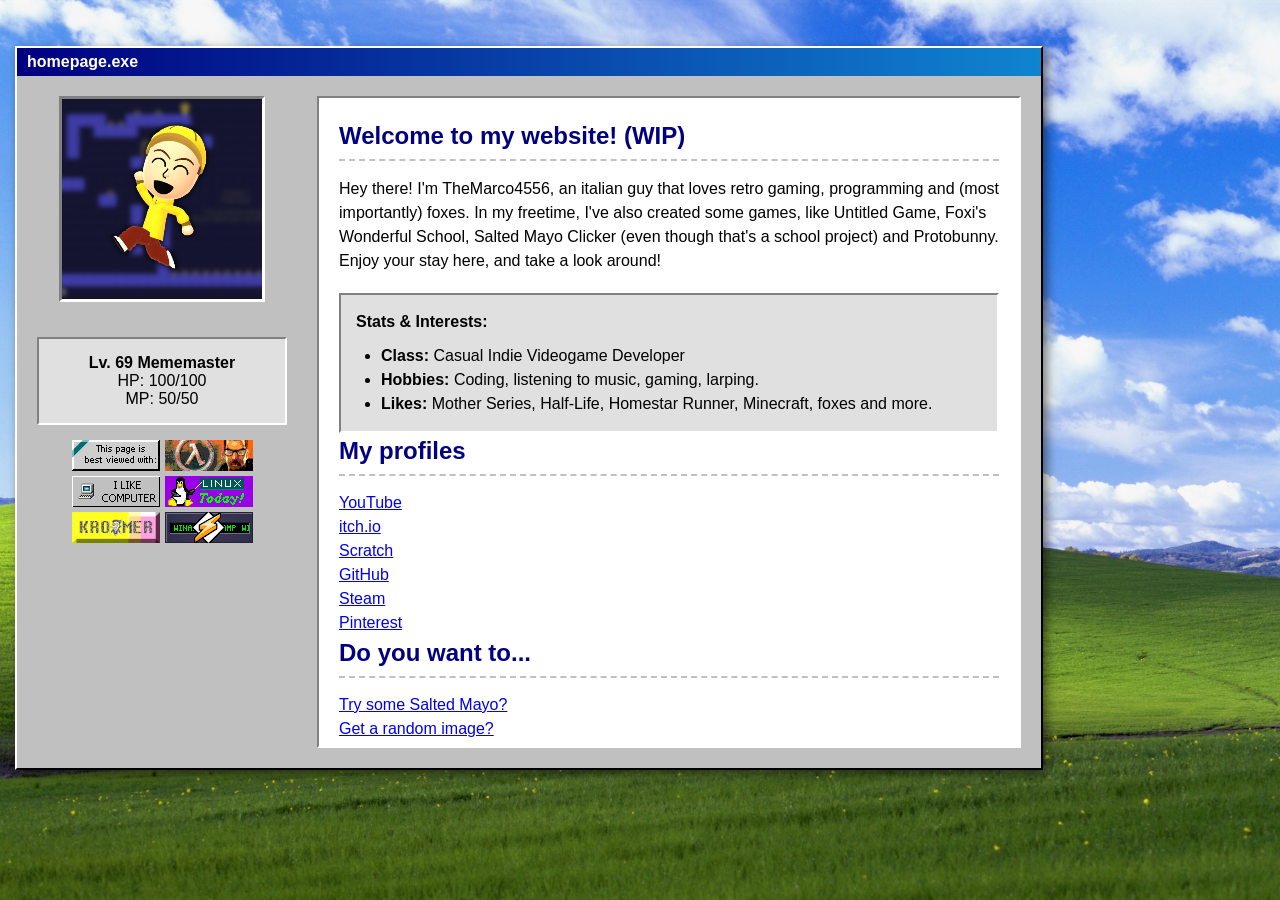
==== index.html @ 9dbb5de8 "Implement audio player for addiction.mod Added a music player section with play and stop controls fo" ====
<!DOCTYPE html>
<html lang="en"><head>
    <link rel="icon" href="favicon.png" type="image/png">
    <meta charset="UTF-8">
    <meta name="viewport" content="width=device-width, initial-scale=1.0">
    <title>TheMarco4556's Homepage</title>
    <style>
        /* --- THE DESKTOP BACKGROUND --- */
        body {
            background-image: url('background.jpg');
            cursor: url("cursor.png"), auto;
            background-repeat: no-repeat;
            background-attachment: fixed;
            background-size: cover;
            background-size: 100% 100%;
            font-family: 'MS Sans Serif', Tahoma, Geneva, sans-serif;
            margin: 0;
            padding: 0;
            height: 100vh;
            display: flex;
            justify-content: center;
            align-items: center;
            overflow: hidden; 
        }

        /* --- THE BIG WINDOW CONTAINER --- */
        .window {
            background-color: #c0c0c0;
            width: 80vw;
            height: 80vh;
            max-width: 1200px; 
            max-height: 900px;
            border-top: 2px solid #ffffff;
            border-left: 2px solid #ffffff;
            border-right: 2px solid #000000;
            border-bottom: 2px solid #000000;
            box-shadow: 4px 4px 10px rgba(0,0,0,0.5);
            position: absolute;
            display: flex;
            flex-direction: column; 
        }

        /* --- THE TITLE BAR --- */
        .title-bar {
            background: linear-gradient(90deg, #000080, #1084d0);
            color: white;
            padding: 5px 10px;
            font-weight: bold;
            font-size: 16px;
            display: flex;
            justify-content: space-between;
            align-items: center;
            cursor: grab;
            flex-shrink: 0; 
        }

        .title-bar:active {
            cursor: grabbing;
        }

        .window-controls {
            display: flex;
            gap: 2px;
        }

        .btn {
            background-color: #c0c0c0;
            border-top: 1px solid #ffffff;
            border-left: 1px solid #ffffff;
            border-right: 1px solid #000000;
            border-bottom: 1px solid #000000;
            font-size: 14px;
            font-weight: bold;
            width: 20px;
            height: 20px;
            display: flex;
            justify-content: center;
            align-items: center;
            cursor: pointer;
            color: black;
        }
        
        .btn:active {
            border-top: 1px solid #000000;
            border-left: 1px solid #000000;
            border-right: 1px solid #ffffff;
            border-bottom: 1px solid #ffffff;
        }

        /* --- THE CONTENT AREA --- */
        .window-content {
            padding: 20px;
            display: flex;
            gap: 30px;
            flex-grow: 1; 
            overflow-y: auto; 
        }

        /* --- LEFT SIDE: PFP & Badges --- */
        .profile-side {
            display: flex;
            flex-direction: column;
            align-items: center;
            width: 250px; 
            flex-shrink: 0;
        }

        .profile-pic {
            width: 200px;
            height: 200px;
            border-top: 3px solid #808080;
            border-left: 3px solid #808080;
            border-right: 3px solid #ffffff;
            border-bottom: 3px solid #ffffff;
            image-rendering: pixelated; 
            margin-bottom: 15px;
            object-fit: cover;
        }

        .pixel-badge {
            width: 88px;
            height: 31px;
            background-color: #000;
            color: #00ff00;
            font-size: 10px;
            display: flex;
            align-items: center;
            justify-content: center;
            border: 1px solid #808080;
            margin-top: 10px;
            text-decoration: none;
            font-family: 'Courier New', Courier, monospace;
        }

        .badge-grid {
            display: grid;
            grid-template-columns: 1fr 1fr;
            gap: 5px;
            margin-top: 15px;
        }

        /* --- RIGHT SIDE: Text & Info --- */
        .info-side {
            flex: 1;
            font-size: 16px; 
            line-height: 1.5;
            background: #ffffff; 
            border-top: 2px solid #808080;
            border-left: 2px solid #808080;
            border-right: 2px solid #ffffff;
            border-bottom: 2px solid #ffffff;
            padding: 20px;
            overflow-y: auto;
        }

        .info-side h2 {
            margin: 0 0 15px 0;
            font-size: 24px;
            color: #000080; 
            border-bottom: 2px dashed #c0c0c0;
            padding-bottom: 5px;
        }

        .fieldset {
            border-top: 2px solid #808080;
            border-left: 2px solid #808080;
            border-right: 2px solid #ffffff;
            border-bottom: 2px solid #ffffff;
            padding: 15px;
            margin-top: 20px;
            background: #e0e0e0;
        }

        ul {
            margin: 10px 0 0 0;
            padding-left: 25px;
        }

        /* --- FUNCTIONAL MUSIC PLAYER STYLES --- */
        .music-player {
            background: #000;
            color: #00ff00;
            padding: 5px 10px;
            font-family: 'Courier New', Courier, monospace;
            font-size: 14px;
            margin-top: 20px;
            border: 2px solid #808080;
            display: flex;
            align-items: center;
            gap: 10px;
        }
        
        .play-btn {
            background: #c0c0c0; 
            border-top: 2px solid #fff; 
            border-left: 2px solid #fff; 
            border-right: 2px solid #000; 
            border-bottom: 2px solid #000; 
            font-family: 'Courier New', Courier, monospace; 
            font-weight: bold; 
            font-size: 12px; 
            cursor: pointer; 
            padding: 2px 8px;
            color: #000;
        }
        
        .play-btn:active {
            border-top: 2px solid #000; 
            border-left: 2px solid #000; 
            border-right: 2px solid #fff; 
            border-bottom: 2px solid #fff;
        }
        .w95-player { background:#c0c0c0; border-top:2px solid #fff; border-left:2px solid #fff; border-right:2px solid #000; border-bottom:2px solid #000; padding:6px; font-family:sans-serif; font-size:12px; display:inline-flex; align-items:center; color:#000; }
        .w95-ctrl { background:#c0c0c0; border-top:1px solid #fff; border-left:1px solid #fff; border-right:1px solid #000; border-bottom:1px solid #000; padding:2px 8px; font-weight:bold; cursor:pointer; margin-right:4px; }
        .w95-ctrl:active { border-top:1px solid #000; border-left:1px solid #000; border-right:1px solid #fff; border-bottom:1px solid #fff; }
    </style>
</head>
<body>
    <audio src="startup.mp3" autoplay>Your web browser doesn't not support autoplay elements.</audio>
    <div class="window" id="draggable-window" style="top: 46px; left: 15px;">
        
        <div class="title-bar" id="window-header">
            <span class="">homepage.exe</span>
        </div>

        <div class="window-content">
            
            <div class="profile-side">
                <img src="my_face.png" alt="My Face" class="profile-pic">
                
                <div class="fieldset" style="width: 100%; box-sizing: border-box; text-align: center;">
                    <b>Lv. 69 Mememaster</b><br>
                    HP: 100/100<br>
                    MP: 50/50
                </div>
                
                <div class="badge-grid">
                    <img src="badges/bestvw.gif">
                    <img src="badges/hl.gif">
                    <img src="badges/i_like_computer.png">
                    <img src="badges/nclinux.gif">
                    <img src="badges/typhrakromer.gif">
                    <img src="badges/winamp.gif">
                </div>
            </div>

            <div class="info-side">
                <h2>Welcome to my website! (WIP)</h2>
                <p>Hey there! I'm TheMarco4556, an italian guy that loves retro gaming, programming and (most importantly) foxes. In my freetime, I've also created some games, like Untitled Game, Foxi's Wonderful School, Salted Mayo Clicker (even though that's a school project) and Protobunny. Enjoy your stay here, and take a look around!</p>
                
                <div class="fieldset">
                    <b>Stats &amp; Interests:</b>
                    <ul>
                        <li><b>Class:</b> Casual Indie Videogame Developer</li>
                        <li><b>Hobbies:</b> Coding, listening to music, gaming, larping.</li>
                        <li><b>Likes:</b> Mother Series, Half-Life, Homestar Runner, Minecraft, foxes and more.</li>
                    </ul>
                </div>

                <h2>My profiles</h2>
                <a href="https://www.youtube.com/@thefoxicreator4556">YouTube</a> <br>
                <a href="https://heyflame.itch.io">itch.io</a> <br>
                <a href="https://scratch.mit.edu/users/LazyFox_Scratch">Scratch</a> <br>
                <a href="https://www.github.com/Marco4556">GitHub</a> <br>
                <a href="https://steamcommunity.com/id/thefoxicreator4556">Steam</a> <br>
                <a href="https://it.pinterest.com/thefoxicreator4556">Pinterest</a>
                
                <h2>Do you want to...</h2>
                <a href="https://salted-mayo.neocities.org/">Try some Salted Mayo?</a> <br>
                <a href="randimg">Get a random image?</a> <br>
                <a href="nothing">Do nothing?</a>
                </div>
            </div>
        </div>

        <div class="w95-player">
          <b style="margin-right:8px;">addiction.mod</b>
          <button class="w95-ctrl" onclick="document.getElementById('w95-bgm').play()">Play</button>
          <button class="w95-ctrl" onclick="document.getElementById('w95-bgm').pause()">Stop</button>
          <audio id="w95-bgm" src="addiction.mp3"></audio>
        </div>
<img src="https://sweetembed.neocities.org/se_spacer.png" alt="" width="1" height="1" style="position:absolute; visibility:hidden;">
    <script>
        if (/Android|webOS|iPhone|iPad|iPod|BlackBerry|IEMobile|Opera Mini/i.test(navigator.userAgent)) {
            window.location.replace("mobile");
        }
        
        
        // --- DRAG AND DROP SCRIPT ---
        dragElement(document.getElementById("draggable-window"));

        function dragElement(elmnt) {
            var pos1 = 0, pos2 = 0, pos3 = 0, pos4 = 0;
            
            if (document.getElementById("window-header")) {
                document.getElementById("window-header").onmousedown = dragMouseDown;
            }

            function dragMouseDown(e) {
                e = e || window.event;
                e.preventDefault();
                pos3 = e.clientX;
                pos4 = e.clientY;
                document.onmouseup = closeDragElement;
                document.onmousemove = elementDrag;
            }

            function elementDrag(e) {
                e = e || window.event;
                e.preventDefault();
                pos1 = pos3 - e.clientX;
                pos2 = pos4 - e.clientY;
                pos3 = e.clientX;
                pos4 = e.clientY;
                elmnt.style.top = (elmnt.offsetTop - pos2) + "px";
                elmnt.style.left = (elmnt.offsetLeft - pos1) + "px";
            }

            function closeDragElement() {
                document.onmouseup = null;
                document.onmousemove = null;
            }
        }
    </script>


<img id="sweetembed-tracking-pixel" src="https://sweetembed.neocities.org/se_spacer.png" alt="" width="1" height="1" style="position: absolute; visibility: hidden;"></body></html>
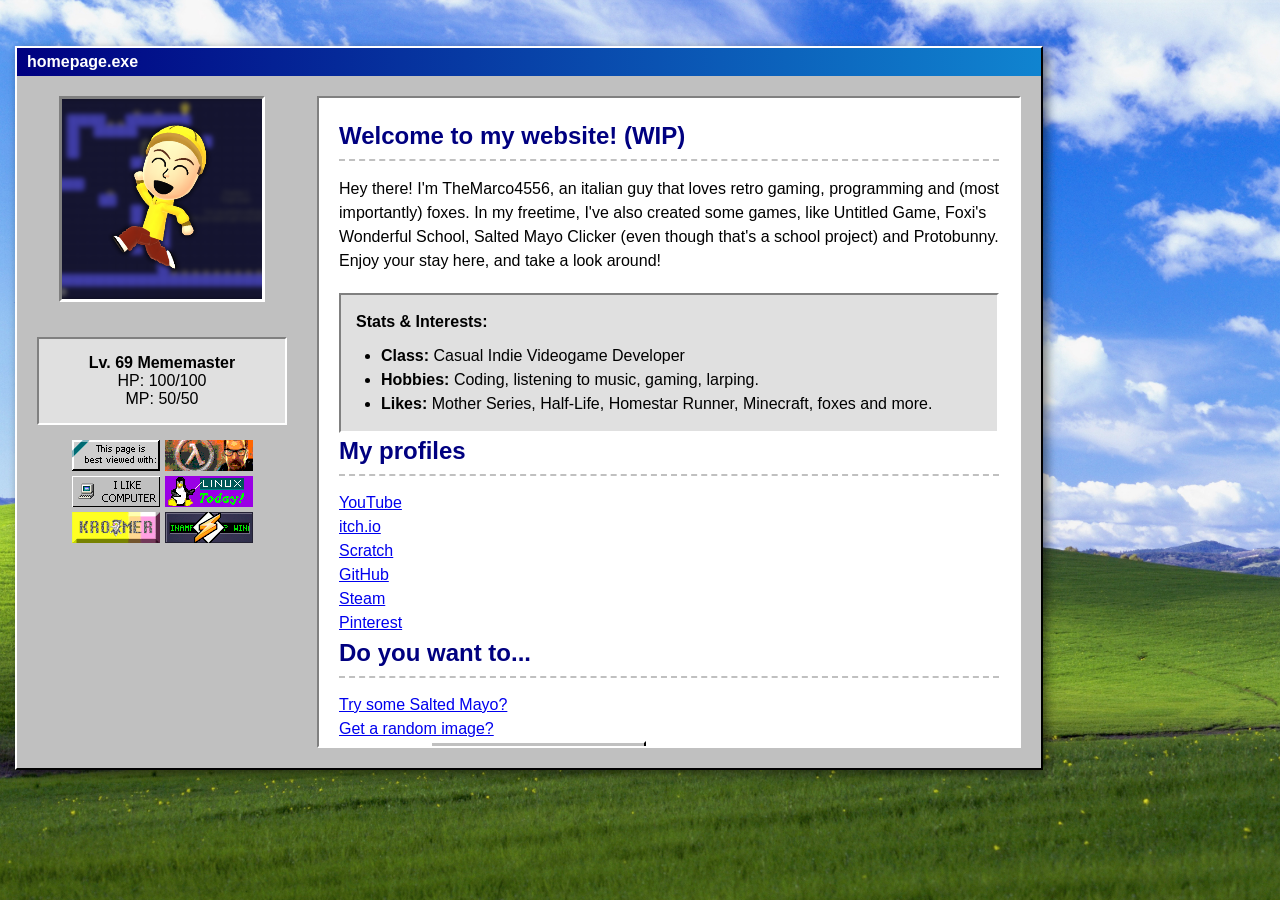
==== commit de9f2a11: "Refactor audio player section in index.html Updated the audio player section by removing duplicate c" ====
--- a/index.html
+++ b/index.html
@@ -269,17 +269,17 @@
                 <a href="https://salted-mayo.neocities.org/">Try some Salted Mayo?</a> <br>
                 <a href="randimg">Get a random image?</a> <br>
                 <a href="nothing">Do nothing?</a>
+                <div class="w95-player">
+                      <b style="margin-right:8px;">addiction.mod</b>
+                      <button class="w95-ctrl" onclick="document.getElementById('w95-bgm').play()">Play</button>
+                      <button class="w95-ctrl" onclick="document.getElementById('w95-bgm').pause()">Pause</button>
+                      <audio id="w95-bgm" src="addiction.mp3"></audio>
+                </div>
                 </div>
             </div>
         </div>
-
-        <div class="w95-player">
-          <b style="margin-right:8px;">addiction.mod</b>
-          <button class="w95-ctrl" onclick="document.getElementById('w95-bgm').play()">Play</button>
-          <button class="w95-ctrl" onclick="document.getElementById('w95-bgm').pause()">Stop</button>
-          <audio id="w95-bgm" src="addiction.mp3"></audio>
-        </div>
-<img src="https://sweetembed.neocities.org/se_spacer.png" alt="" width="1" height="1" style="position:absolute; visibility:hidden;">
+    
+    <img src="https://sweetembed.neocities.org/se_spacer.png" alt="" width="1" height="1" style="position:absolute; visibility:hidden;">
     <script>
         if (/Android|webOS|iPhone|iPad|iPod|BlackBerry|IEMobile|Opera Mini/i.test(navigator.userAgent)) {
             window.location.replace("mobile");
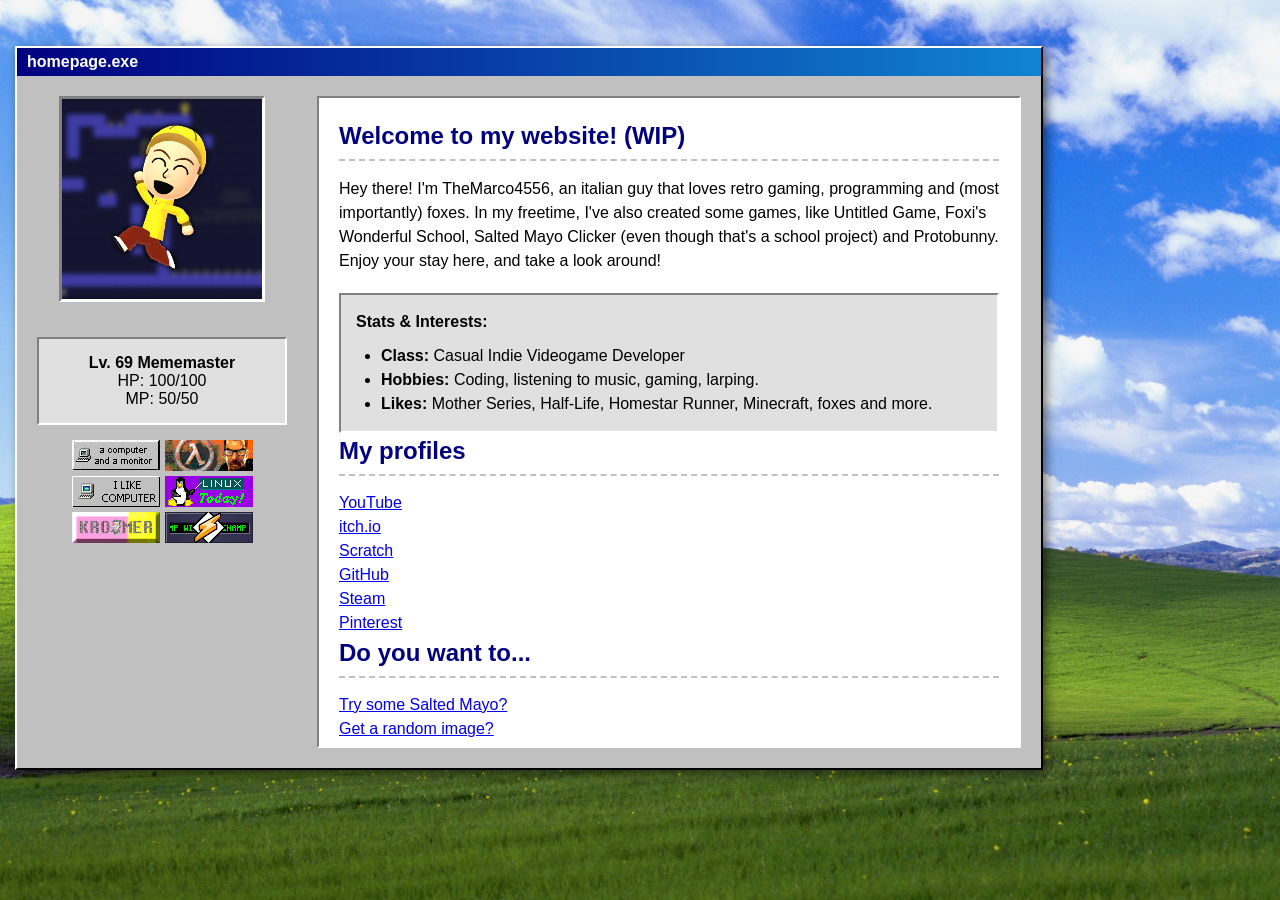
==== commit 8c4774e4: "Add line break after 'Do nothing?' link Add line break after 'Do nothing?' link." ====
--- a/index.html
+++ b/index.html
@@ -268,7 +268,7 @@
                 <h2>Do you want to...</h2>
                 <a href="https://salted-mayo.neocities.org/">Try some Salted Mayo?</a> <br>
                 <a href="randimg">Get a random image?</a> <br>
-                <a href="nothing">Do nothing?</a>
+                <a href="nothing">Do nothing?</a> <br>
                 <div class="w95-player">
                       <b style="margin-right:8px;">addiction.mod</b>
                       <button class="w95-ctrl" onclick="document.getElementById('w95-bgm').play()">Play</button>
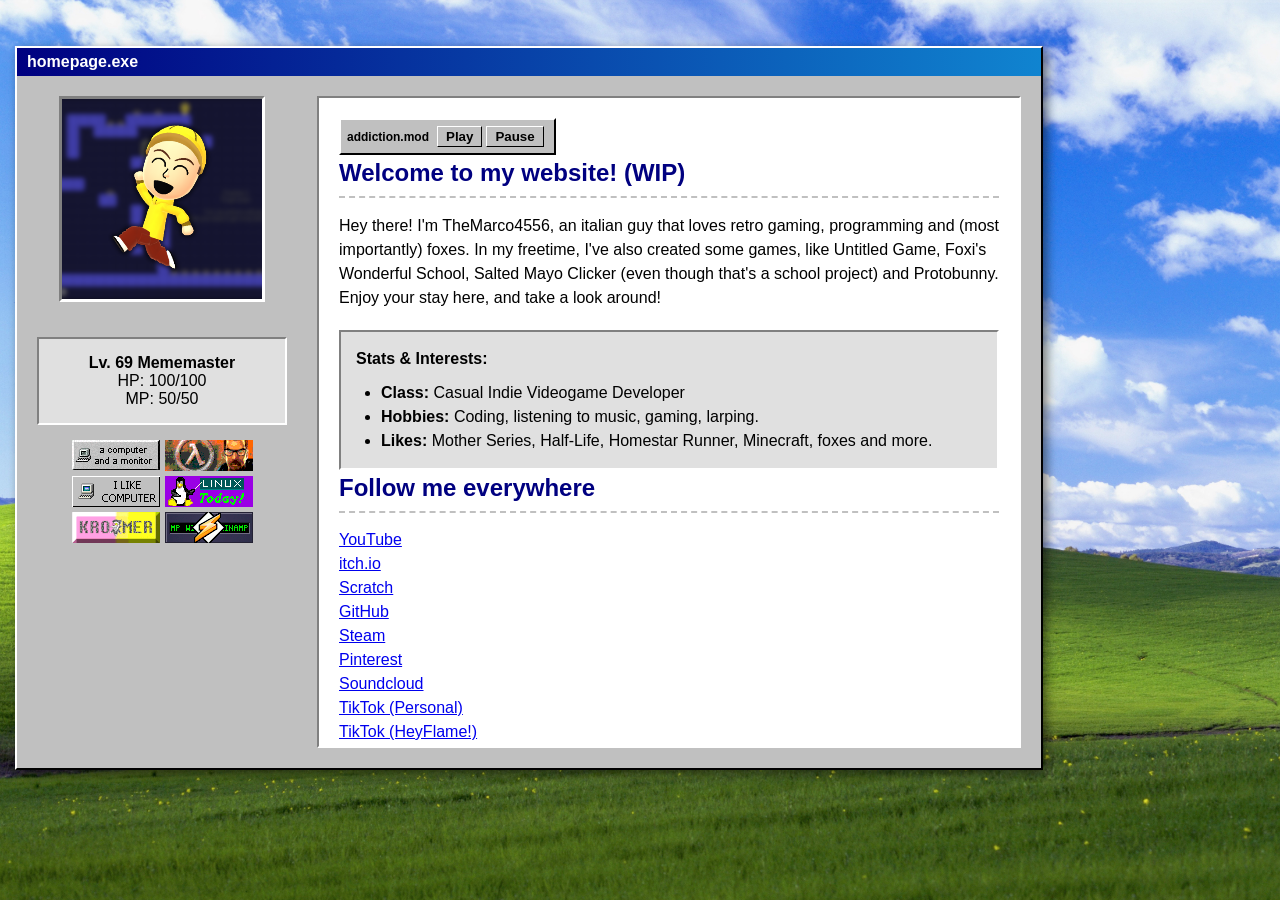
==== commit 315953f7: "Updated links and moved audio player" ====
--- a/index.html
+++ b/index.html
@@ -245,6 +245,12 @@
             </div>
 
             <div class="info-side">
+                <div class="w95-player">
+                      <b style="margin-right:8px;">addiction.mod</b>
+                      <button class="w95-ctrl" onclick="document.getElementById('w95-bgm').play()">Play</button>
+                      <button class="w95-ctrl" onclick="document.getElementById('w95-bgm').pause()">Pause</button>
+                      <audio id="w95-bgm" src="addiction.mp3"></audio>
+                </div>
                 <h2>Welcome to my website! (WIP)</h2>
                 <p>Hey there! I'm TheMarco4556, an italian guy that loves retro gaming, programming and (most importantly) foxes. In my freetime, I've also created some games, like Untitled Game, Foxi's Wonderful School, Salted Mayo Clicker (even though that's a school project) and Protobunny. Enjoy your stay here, and take a look around!</p>
                 
@@ -257,24 +263,21 @@
                     </ul>
                 </div>
 
-                <h2>My profiles</h2>
+                <h2>Follow me everywhere</h2>
                 <a href="https://www.youtube.com/@thefoxicreator4556">YouTube</a> <br>
                 <a href="https://heyflame.itch.io">itch.io</a> <br>
                 <a href="https://scratch.mit.edu/users/LazyFox_Scratch">Scratch</a> <br>
                 <a href="https://www.github.com/Marco4556">GitHub</a> <br>
                 <a href="https://steamcommunity.com/id/thefoxicreator4556">Steam</a> <br>
-                <a href="https://it.pinterest.com/thefoxicreator4556">Pinterest</a>
+                <a href="https://it.pinterest.com/thefoxicreator4556">Pinterest</a> <br>
+                <a href="https://soundcloud.com/themarco4556">Soundcloud</a> <br>
+                <a href="https://www.tiktok.com/@themarco4556">TikTok (Personal)</a> <br>
+                <a href="https://www.tiktok.com/@heyflame.off">TikTok (HeyFlame!)</a>
                 
                 <h2>Do you want to...</h2>
                 <a href="https://salted-mayo.neocities.org/">Try some Salted Mayo?</a> <br>
                 <a href="randimg">Get a random image?</a> <br>
                 <a href="nothing">Do nothing?</a> <br>
-                <div class="w95-player">
-                      <b style="margin-right:8px;">addiction.mod</b>
-                      <button class="w95-ctrl" onclick="document.getElementById('w95-bgm').play()">Play</button>
-                      <button class="w95-ctrl" onclick="document.getElementById('w95-bgm').pause()">Pause</button>
-                      <audio id="w95-bgm" src="addiction.mp3"></audio>
-                </div>
                 </div>
             </div>
         </div>
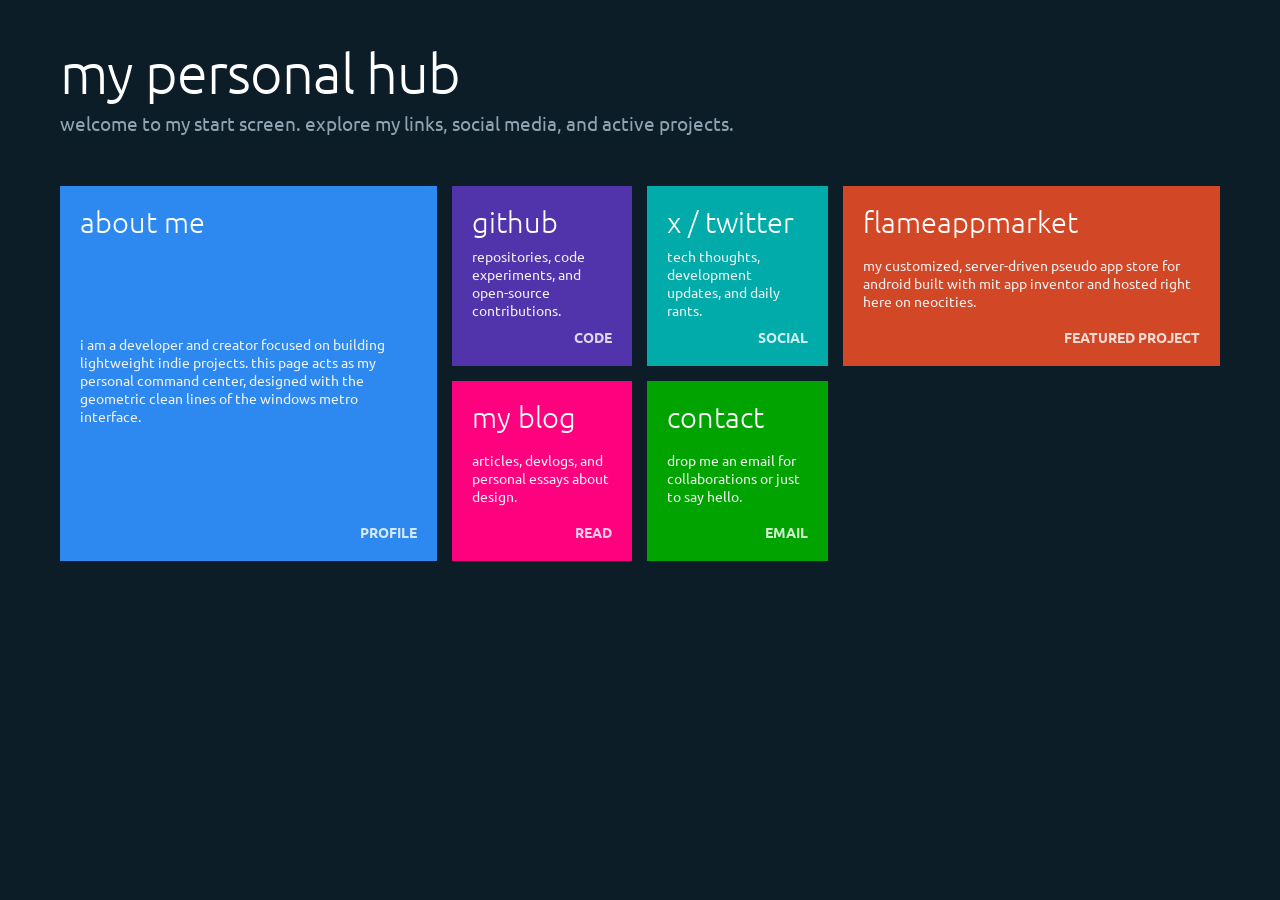
==== commit 3536c18f: "windows 8.1 styling" ====
--- a/index.html
+++ b/index.html
@@ -1,330 +1,203 @@
 <!DOCTYPE html>
-<html lang="en"><head>
-    <link rel="icon" href="favicon.png" type="image/png">
+<html lang="en">
+<head>
     <meta charset="UTF-8">
     <meta name="viewport" content="width=device-width, initial-scale=1.0">
-    <title>TheMarco4556's Homepage</title>
+    <title>My Personal Hub</title>
+    <!-- Importazione del Font Ubuntu da Google Fonts -->
+    <link rel="preconnect" href="https://fonts.googleapis.com">
+    <link rel="preconnect" href="https://fonts.gstatic.com" crossorigin>
+    <link href="https://fonts.googleapis.com/css2?family=Ubuntu:wght@300;400;700&display=swap" rel="stylesheet">
+    
     <style>
-        /* --- THE DESKTOP BACKGROUND --- */
-        body {
-            background-image: url('background.jpg');
-            cursor: url("cursor.png"), auto;
-            background-repeat: no-repeat;
-            background-attachment: fixed;
-            background-size: cover;
-            background-size: 100% 100%;
-            font-family: 'MS Sans Serif', Tahoma, Geneva, sans-serif;
+        /* Reset e Stili Base (Windows 8.1 / Metro Style) */
+        * {
+            box-sizing: border-box;
             margin: 0;
             padding: 0;
-            height: 100vh;
-            display: flex;
-            justify-content: center;
-            align-items: center;
-            overflow: hidden; 
-        }
-
-        /* --- THE BIG WINDOW CONTAINER --- */
-        .window {
-            background-color: #c0c0c0;
-            width: 80vw;
-            height: 80vh;
-            max-width: 1200px; 
-            max-height: 900px;
-            border-top: 2px solid #ffffff;
-            border-left: 2px solid #ffffff;
-            border-right: 2px solid #000000;
-            border-bottom: 2px solid #000000;
-            box-shadow: 4px 4px 10px rgba(0,0,0,0.5);
-            position: absolute;
-            display: flex;
-            flex-direction: column; 
-        }
-
-        /* --- THE TITLE BAR --- */
-        .title-bar {
-            background: linear-gradient(90deg, #000080, #1084d0);
+        }
+
+        body {
+            /* Iconico colore blu scuro/petrolio del menu Start di Windows 8.1 */
+            background-color: #0c1d28; 
+            color: #ffffff;
+            font-family: 'Ubuntu', sans-serif;
+            font-weight: 400; /* Ubuntu Regular */
+            overflow-x: hidden;
+            padding: 40px 60px;
+        }
+
+        /* Tipografia */
+        h1, h2, h3 {
+            font-weight: 300; /* Ubuntu Light */
+            text-transform: lowercase; /* Tocco minimalista Metro UI */
+        }
+
+        header {
+            margin-bottom: 50px;
+            animation: fadeInMove 0.5s ease-out;
+        }
+
+        header h1 {
+            font-size: 3.5rem;
+            letter-spacing: -1px;
+            color: #ffffff;
+        }
+
+        header p {
+            font-size: 1.2rem;
+            color: #8fa3b0;
+            margin-top: 5px;
+        }
+
+        /* Container Principale a Griglia (Hub di Windows 8) */
+        .metro-grid {
+            display: grid;
+            grid-template-columns: repeat(auto-fill, minmax(180px, 1fr));
+            grid-auto-rows: 180px;
+            gap: 15px;
+            max-width: 1200px;
+            animation: fadeInMove 0.7s ease-out;
+        }
+
+        /* Le celebri "Tiles" (Piastrelle) di Windows 8 */
+        .tile {
+            padding: 20px;
             color: white;
-            padding: 5px 10px;
-            font-weight: bold;
-            font-size: 16px;
-            display: flex;
-            justify-content: space-between;
-            align-items: center;
-            cursor: grab;
-            flex-shrink: 0; 
-        }
-
-        .title-bar:active {
-            cursor: grabbing;
-        }
-
-        .window-controls {
-            display: flex;
-            gap: 2px;
-        }
-
-        .btn {
-            background-color: #c0c0c0;
-            border-top: 1px solid #ffffff;
-            border-left: 1px solid #ffffff;
-            border-right: 1px solid #000000;
-            border-bottom: 1px solid #000000;
-            font-size: 14px;
-            font-weight: bold;
-            width: 20px;
-            height: 20px;
-            display: flex;
-            justify-content: center;
-            align-items: center;
-            cursor: pointer;
-            color: black;
-        }
-        
-        .btn:active {
-            border-top: 1px solid #000000;
-            border-left: 1px solid #000000;
-            border-right: 1px solid #ffffff;
-            border-bottom: 1px solid #ffffff;
-        }
-
-        /* --- THE CONTENT AREA --- */
-        .window-content {
-            padding: 20px;
-            display: flex;
-            gap: 30px;
-            flex-grow: 1; 
-            overflow-y: auto; 
-        }
-
-        /* --- LEFT SIDE: PFP & Badges --- */
-        .profile-side {
+            text-decoration: none;
             display: flex;
             flex-direction: column;
-            align-items: center;
-            width: 250px; 
-            flex-shrink: 0;
-        }
-
-        .profile-pic {
-            width: 200px;
-            height: 200px;
-            border-top: 3px solid #808080;
-            border-left: 3px solid #808080;
-            border-right: 3px solid #ffffff;
-            border-bottom: 3px solid #ffffff;
-            image-rendering: pixelated; 
-            margin-bottom: 15px;
-            object-fit: cover;
-        }
-
-        .pixel-badge {
-            width: 88px;
-            height: 31px;
-            background-color: #000;
-            color: #00ff00;
-            font-size: 10px;
-            display: flex;
-            align-items: center;
-            justify-content: center;
-            border: 1px solid #808080;
-            margin-top: 10px;
-            text-decoration: none;
-            font-family: 'Courier New', Courier, monospace;
-        }
-
-        .badge-grid {
-            display: grid;
-            grid-template-columns: 1fr 1fr;
-            gap: 5px;
-            margin-top: 15px;
-        }
-
-        /* --- RIGHT SIDE: Text & Info --- */
-        .info-side {
-            flex: 1;
-            font-size: 16px; 
-            line-height: 1.5;
-            background: #ffffff; 
-            border-top: 2px solid #808080;
-            border-left: 2px solid #808080;
-            border-right: 2px solid #ffffff;
-            border-bottom: 2px solid #ffffff;
-            padding: 20px;
-            overflow-y: auto;
-        }
-
-        .info-side h2 {
-            margin: 0 0 15px 0;
-            font-size: 24px;
-            color: #000080; 
-            border-bottom: 2px dashed #c0c0c0;
-            padding-bottom: 5px;
-        }
-
-        .fieldset {
-            border-top: 2px solid #808080;
-            border-left: 2px solid #808080;
-            border-right: 2px solid #ffffff;
-            border-bottom: 2px solid #ffffff;
-            padding: 15px;
-            margin-top: 20px;
-            background: #e0e0e0;
-        }
-
-        ul {
-            margin: 10px 0 0 0;
-            padding-left: 25px;
-        }
-
-        /* --- FUNCTIONAL MUSIC PLAYER STYLES --- */
-        .music-player {
-            background: #000;
-            color: #00ff00;
-            padding: 5px 10px;
-            font-family: 'Courier New', Courier, monospace;
-            font-size: 14px;
-            margin-top: 20px;
-            border: 2px solid #808080;
-            display: flex;
-            align-items: center;
-            gap: 10px;
-        }
-        
-        .play-btn {
-            background: #c0c0c0; 
-            border-top: 2px solid #fff; 
-            border-left: 2px solid #fff; 
-            border-right: 2px solid #000; 
-            border-bottom: 2px solid #000; 
-            font-family: 'Courier New', Courier, monospace; 
-            font-weight: bold; 
-            font-size: 12px; 
-            cursor: pointer; 
-            padding: 2px 8px;
-            color: #000;
-        }
-        
-        .play-btn:active {
-            border-top: 2px solid #000; 
-            border-left: 2px solid #000; 
-            border-right: 2px solid #fff; 
-            border-bottom: 2px solid #fff;
-        }
-        .w95-player { background:#c0c0c0; border-top:2px solid #fff; border-left:2px solid #fff; border-right:2px solid #000; border-bottom:2px solid #000; padding:6px; font-family:sans-serif; font-size:12px; display:inline-flex; align-items:center; color:#000; }
-        .w95-ctrl { background:#c0c0c0; border-top:1px solid #fff; border-left:1px solid #fff; border-right:1px solid #000; border-bottom:1px solid #000; padding:2px 8px; font-weight:bold; cursor:pointer; margin-right:4px; }
-        .w95-ctrl:active { border-top:1px solid #000; border-left:1px solid #000; border-right:1px solid #fff; border-bottom:1px solid #fff; }
+            justify-content: space-between;
+            transition: transform 0.1s ease, border 0.1s ease;
+            cursor: pointer;
+            position: relative;
+        }
+
+        /* Effetto tilt meccanico al click tipico di Win 8 */
+        .tile:active {
+            transform: scale(0.97);
+        }
+
+        /* Effetto hover con bordo sottile semi-trasparente */
+        .tile:hover {
+            outline: 3px solid rgba(255, 255, 255, 0.4);
+        }
+
+        /* Dimensioni delle Piastrelle */
+        .tile.wide {
+            grid-column: span 2;
+        }
+
+        .tile.large {
+            grid-column: span 2;
+            grid-row: span 2;
+        }
+
+        /* Palette Colori d'accento Windows 8.1 (Flat e Vivaci) */
+        .bg-purple { background-color: #5133ab; }
+        .bg-magenta { background-color: #ff007f; }
+        .bg-teal { background-color: #00aba9; }
+        .bg-blue { background-color: #2d89ef; }
+        .bg-orange { background-color: #d24726; }
+        .bg-green { background-color: #00a300; }
+
+        /* Contenuto delle Piastrelle */
+        .tile h2 {
+            font-size: 1.8rem;
+            line-height: 1.1;
+        }
+
+        .tile p {
+            font-size: 0.9rem;
+            color: #f0f0f0;
+        }
+
+        .tile-status {
+            font-size: 0.85rem;
+            font-weight: 700;
+            align-self: flex-end;
+            text-transform: uppercase;
+            opacity: 0.8;
+        }
+
+        /* Animazione d'ingresso (l'effetto "slide" di Windows 8) */
+        @keyframes fadeInMove {
+            from {
+                opacity: 0;
+                transform: translateX(50px);
+            }
+            to {
+                opacity: 1;
+                transform: translateX(0);
+            }
+        }
+
+        /* Responsive per schermi piccoli */
+        @media (max-width: 768px) {
+            body {
+                padding: 20px;
+            }
+            header h1 {
+                font-size: 2.5rem;
+            }
+            .tile.wide, .tile.large {
+                grid-column: span 1;
+            }
+        }
     </style>
 </head>
 <body>
-    <audio src="startup.mp3" autoplay>Your web browser doesn't not support autoplay elements.</audio>
-    <div class="window" id="draggable-window" style="top: 46px; left: 15px;">
+
+    <header>
+        <h1>my personal hub</h1>
+        <p>welcome to my start screen. explore my links, social media, and active projects.</p>
+    </header>
+
+    <main class="metro-grid">
         
-        <div class="title-bar" id="window-header">
-            <span class="">homepage.exe</span>
+        <!-- Tile Grande: Profilo / Bio -->
+        <div class="tile large bg-blue">
+            <h2>about me</h2>
+            <p>i am a developer and creator focused on building lightweight indie projects. this page acts as my personal command center, designed with the geometric clean lines of the windows metro interface.</p>
+            <span class="tile-status">profile</span>
         </div>
 
-        <div class="window-content">
-            
-            <div class="profile-side">
-                <img src="my_face.png" alt="My Face" class="profile-pic">
-                
-                <div class="fieldset" style="width: 100%; box-sizing: border-box; text-align: center;">
-                    <b>Lv. 69 Mememaster</b><br>
-                    HP: 100/100<br>
-                    MP: 50/50
-                </div>
-                
-                <div class="badge-grid">
-                    <img src="badges/bestvw.gif">
-                    <img src="badges/hl.gif">
-                    <img src="badges/i_like_computer.png">
-                    <img src="badges/nclinux.gif">
-                    <img src="badges/typhrakromer.gif">
-                    <img src="badges/winamp.gif">
-                </div>
-            </div>
-
-            <div class="info-side">
-                <div class="w95-player">
-                      <b style="margin-right:8px;">addiction.mod</b>
-                      <button class="w95-ctrl" onclick="document.getElementById('w95-bgm').play()">Play</button>
-                      <button class="w95-ctrl" onclick="document.getElementById('w95-bgm').pause()">Pause</button>
-                      <audio id="w95-bgm" src="addiction.mp3"></audio>
-                </div>
-                <h2>Welcome to my website! (WIP)</h2>
-                <p>Hey there! I'm TheMarco4556, an italian guy that loves retro gaming, programming and (most importantly) foxes. In my freetime, I've also created some games, like Untitled Game, Foxi's Wonderful School, Salted Mayo Clicker (even though that's a school project) and Protobunny. Enjoy your stay here, and take a look around!</p>
-                
-                <div class="fieldset">
-                    <b>Stats &amp; Interests:</b>
-                    <ul>
-                        <li><b>Class:</b> Casual Indie Videogame Developer</li>
-                        <li><b>Hobbies:</b> Coding, listening to music, gaming, larping.</li>
-                        <li><b>Likes:</b> Mother Series, Half-Life, Homestar Runner, Minecraft, foxes and more.</li>
-                    </ul>
-                </div>
-
-                <h2>Follow me everywhere</h2>
-                <a href="https://www.youtube.com/@thefoxicreator4556">YouTube</a> <br>
-                <a href="https://heyflame.itch.io">itch.io</a> <br>
-                <a href="https://scratch.mit.edu/users/LazyFox_Scratch">Scratch</a> <br>
-                <a href="https://www.github.com/Marco4556">GitHub</a> <br>
-                <a href="https://steamcommunity.com/id/thefoxicreator4556">Steam</a> <br>
-                <a href="https://it.pinterest.com/thefoxicreator4556">Pinterest</a> <br>
-                <a href="https://soundcloud.com/themarco4556">Soundcloud</a> <br>
-                <a href="https://www.tiktok.com/@themarco4556">TikTok (Personal)</a> <br>
-                <a href="https://www.tiktok.com/@heyflame.off">TikTok (HeyFlame!)</a>
-                
-                <h2>Do you want to...</h2>
-                <a href="https://salted-mayo.neocities.org/">Try some Salted Mayo?</a> <br>
-                <a href="randimg">Get a random image?</a> <br>
-                <a href="nothing">Do nothing?</a> <br>
-                </div>
-            </div>
-        </div>
-    
-    <img src="https://sweetembed.neocities.org/se_spacer.png" alt="" width="1" height="1" style="position:absolute; visibility:hidden;">
-    <script>
-        if (/Android|webOS|iPhone|iPad|iPod|BlackBerry|IEMobile|Opera Mini/i.test(navigator.userAgent)) {
-            window.location.replace("mobile");
-        }
-        
-        
-        // --- DRAG AND DROP SCRIPT ---
-        dragElement(document.getElementById("draggable-window"));
-
-        function dragElement(elmnt) {
-            var pos1 = 0, pos2 = 0, pos3 = 0, pos4 = 0;
-            
-            if (document.getElementById("window-header")) {
-                document.getElementById("window-header").onmousedown = dragMouseDown;
-            }
-
-            function dragMouseDown(e) {
-                e = e || window.event;
-                e.preventDefault();
-                pos3 = e.clientX;
-                pos4 = e.clientY;
-                document.onmouseup = closeDragElement;
-                document.onmousemove = elementDrag;
-            }
-
-            function elementDrag(e) {
-                e = e || window.event;
-                e.preventDefault();
-                pos1 = pos3 - e.clientX;
-                pos2 = pos4 - e.clientY;
-                pos3 = e.clientX;
-                pos4 = e.clientY;
-                elmnt.style.top = (elmnt.offsetTop - pos2) + "px";
-                elmnt.style.left = (elmnt.offsetLeft - pos1) + "px";
-            }
-
-            function closeDragElement() {
-                document.onmouseup = null;
-                document.onmousemove = null;
-            }
-        }
-    </script>
-
-
-<img id="sweetembed-tracking-pixel" src="https://sweetembed.neocities.org/se_spacer.png" alt="" width="1" height="1" style="position: absolute; visibility: hidden;"></body></html>
+        <!-- Tile Social: GitHub -->
+        <a href="https://github.com/tuo-username" class="tile bg-purple" target="_blank">
+            <h2>github</h2>
+            <p>repositories, code experiments, and open-source contributions.</p>
+            <span class="tile-status">code</span>
+        </a>
+
+        <!-- Tile Social: Discord o X/Twitter -->
+        <a href="https://x.com/tuo-username" class="tile bg-teal" target="_blank">
+            <h2>x / twitter</h2>
+            <p>tech thoughts, development updates, and daily rants.</p>
+            <span class="tile-status">social</span>
+        </a>
+
+        <!-- Tile Larga: Progetto Principale (FlameAppMarket) -->
+        <a href="/flameappmarket" class="tile wide bg-orange">
+            <h2>flameappmarket</h2>
+            <p>my customized, server-driven pseudo app store for android built with mit app inventor and hosted right here on neocities.</p>
+            <span class="tile-status">featured project</span>
+        </a>
+
+        <!-- Tile Link Vario: Il mio Blog o Sito Secondario -->
+        <a href="https://tuosito.neocities.org/blog" class="tile bg-magenta">
+            <h2>my blog</h2>
+            <p>articles, devlogs, and personal essays about design.</p>
+            <span class="tile-status">read</span>
+        </a>
+
+        <!-- Tile Link Vario: Contatti -->
+        <a href="mailto:tua-email@esempio.com" class="tile bg-green">
+            <h2>contact</h2>
+            <p>drop me an email for collaborations or just to say hello.</p>
+            <span class="tile-status">email</span>
+        </a>
+
+    </main>
+
+</body>
+</html>
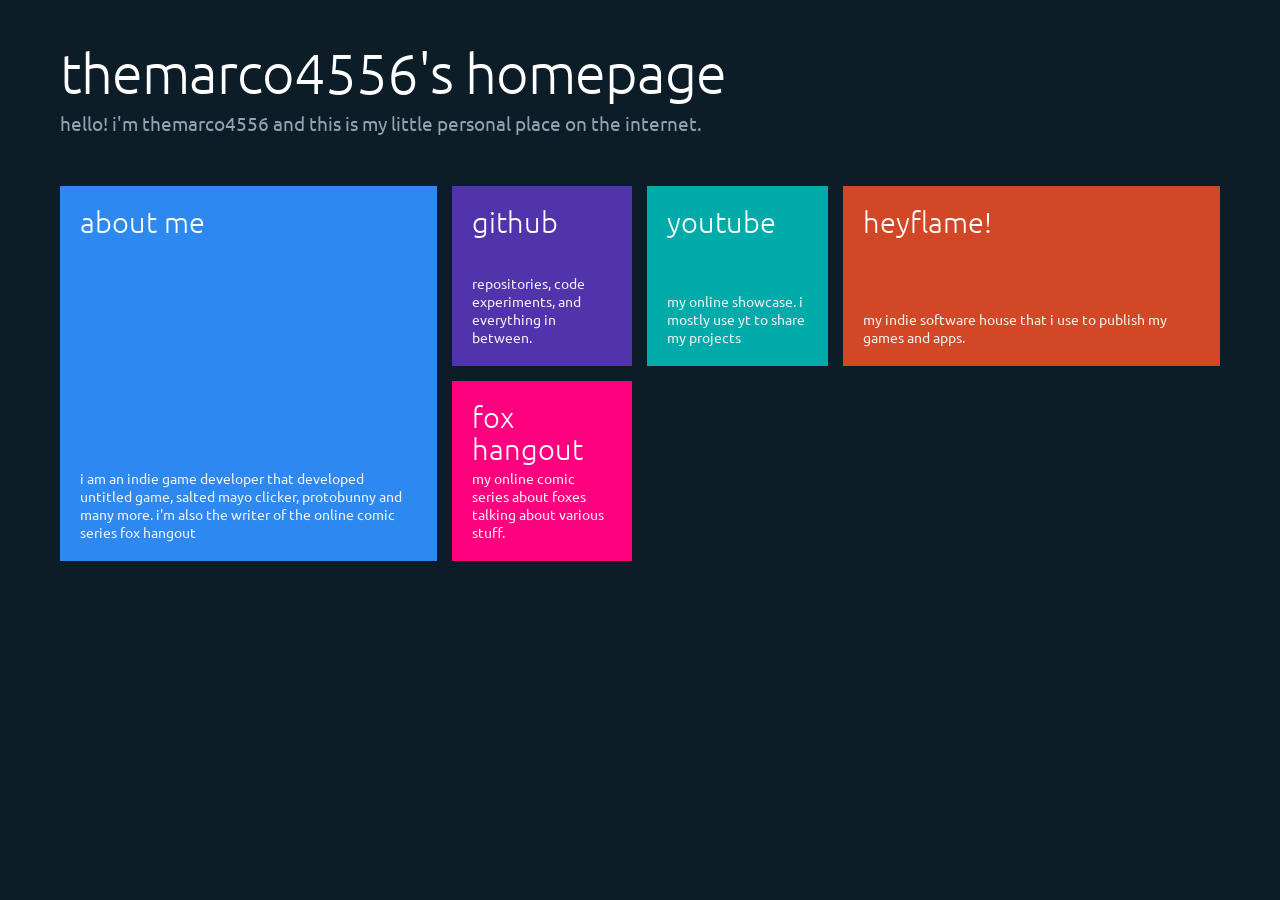
==== commit 56bf36ba: "Revise homepage title and content" ====
--- a/index.html
+++ b/index.html
@@ -3,14 +3,13 @@
 <head>
     <meta charset="UTF-8">
     <meta name="viewport" content="width=device-width, initial-scale=1.0">
-    <title>My Personal Hub</title>
-    <!-- Importazione del Font Ubuntu da Google Fonts -->
+    <title>TheMarco4556's Homepage</title>
+    
     <link rel="preconnect" href="https://fonts.googleapis.com">
     <link rel="preconnect" href="https://fonts.gstatic.com" crossorigin>
     <link href="https://fonts.googleapis.com/css2?family=Ubuntu:wght@300;400;700&display=swap" rel="stylesheet">
     
     <style>
-        /* Reset e Stili Base (Windows 8.1 / Metro Style) */
         * {
             box-sizing: border-box;
             margin: 0;
@@ -18,7 +17,6 @@
         }
 
         body {
-            /* Iconico colore blu scuro/petrolio del menu Start di Windows 8.1 */
             background-color: #0c1d28; 
             color: #ffffff;
             font-family: 'Ubuntu', sans-serif;
@@ -27,10 +25,9 @@
             padding: 40px 60px;
         }
 
-        /* Tipografia */
         h1, h2, h3 {
             font-weight: 300; /* Ubuntu Light */
-            text-transform: lowercase; /* Tocco minimalista Metro UI */
+            text-transform: lowercase;
         }
 
         header {
@@ -50,7 +47,6 @@
             margin-top: 5px;
         }
 
-        /* Container Principale a Griglia (Hub di Windows 8) */
         .metro-grid {
             display: grid;
             grid-template-columns: repeat(auto-fill, minmax(180px, 1fr));
@@ -60,7 +56,6 @@
             animation: fadeInMove 0.7s ease-out;
         }
 
-        /* Le celebri "Tiles" (Piastrelle) di Windows 8 */
         .tile {
             padding: 20px;
             color: white;
@@ -73,17 +68,14 @@
             position: relative;
         }
 
-        /* Effetto tilt meccanico al click tipico di Win 8 */
         .tile:active {
             transform: scale(0.97);
         }
 
-        /* Effetto hover con bordo sottile semi-trasparente */
         .tile:hover {
             outline: 3px solid rgba(255, 255, 255, 0.4);
         }
 
-        /* Dimensioni delle Piastrelle */
         .tile.wide {
             grid-column: span 2;
         }
@@ -93,7 +85,6 @@
             grid-row: span 2;
         }
 
-        /* Palette Colori d'accento Windows 8.1 (Flat e Vivaci) */
         .bg-purple { background-color: #5133ab; }
         .bg-magenta { background-color: #ff007f; }
         .bg-teal { background-color: #00aba9; }
@@ -101,7 +92,6 @@
         .bg-orange { background-color: #d24726; }
         .bg-green { background-color: #00a300; }
 
-        /* Contenuto delle Piastrelle */
         .tile h2 {
             font-size: 1.8rem;
             line-height: 1.1;
@@ -120,7 +110,6 @@
             opacity: 0.8;
         }
 
-        /* Animazione d'ingresso (l'effetto "slide" di Windows 8) */
         @keyframes fadeInMove {
             from {
                 opacity: 0;
@@ -132,7 +121,6 @@
             }
         }
 
-        /* Responsive per schermi piccoli */
         @media (max-width: 768px) {
             body {
                 padding: 20px;
@@ -149,8 +137,8 @@
 <body>
 
     <header>
-        <h1>my personal hub</h1>
-        <p>welcome to my start screen. explore my links, social media, and active projects.</p>
+        <h1>themarco4556's homepage</h1>
+        <p>hello! i'm themarco4556 and this is my little personal place on the internet.</p>
     </header>
 
     <main class="metro-grid">
@@ -158,43 +146,27 @@
         <!-- Tile Grande: Profilo / Bio -->
         <div class="tile large bg-blue">
             <h2>about me</h2>
-            <p>i am a developer and creator focused on building lightweight indie projects. this page acts as my personal command center, designed with the geometric clean lines of the windows metro interface.</p>
-            <span class="tile-status">profile</span>
+            <p>i am an indie game developer that developed untitled game, salted mayo clicker, protobunny and many more. i'm also the writer of the online comic series fox hangout</p>
         </div>
-
-        <!-- Tile Social: GitHub -->
-        <a href="https://github.com/tuo-username" class="tile bg-purple" target="_blank">
+        
+        <a href="https://github.com/marco4556" class="tile bg-purple" target="_blank">
             <h2>github</h2>
-            <p>repositories, code experiments, and open-source contributions.</p>
-            <span class="tile-status">code</span>
+            <p>repositories, code experiments, and everything in between.</p>
         </a>
 
-        <!-- Tile Social: Discord o X/Twitter -->
-        <a href="https://x.com/tuo-username" class="tile bg-teal" target="_blank">
-            <h2>x / twitter</h2>
-            <p>tech thoughts, development updates, and daily rants.</p>
-            <span class="tile-status">social</span>
+        <a href="https://www.youtube.com/@thefoxicreator4556" class="tile bg-teal" target="_blank">
+            <h2>youtube</h2>
+            <p>my online showcase. i mostly use yt to share my projects</p>
         </a>
 
-        <!-- Tile Larga: Progetto Principale (FlameAppMarket) -->
-        <a href="/flameappmarket" class="tile wide bg-orange">
-            <h2>flameappmarket</h2>
-            <p>my customized, server-driven pseudo app store for android built with mit app inventor and hosted right here on neocities.</p>
-            <span class="tile-status">featured project</span>
+        <a href="https://sites.google.com/view/heyflame/home" class="tile wide bg-orange">
+            <h2>heyflame!</h2>
+            <p>my indie software house that i use to publish my games and apps.</p>
         </a>
 
-        <!-- Tile Link Vario: Il mio Blog o Sito Secondario -->
-        <a href="https://tuosito.neocities.org/blog" class="tile bg-magenta">
-            <h2>my blog</h2>
-            <p>articles, devlogs, and personal essays about design.</p>
-            <span class="tile-status">read</span>
-        </a>
-
-        <!-- Tile Link Vario: Contatti -->
-        <a href="mailto:tua-email@esempio.com" class="tile bg-green">
-            <h2>contact</h2>
-            <p>drop me an email for collaborations or just to say hello.</p>
-            <span class="tile-status">email</span>
+        <a href="https://foxhangout.blogspot.com" class="tile bg-magenta">
+            <h2>fox hangout</h2>
+            <p>my online comic series about foxes talking about various stuff.</p>
         </a>
 
     </main>
